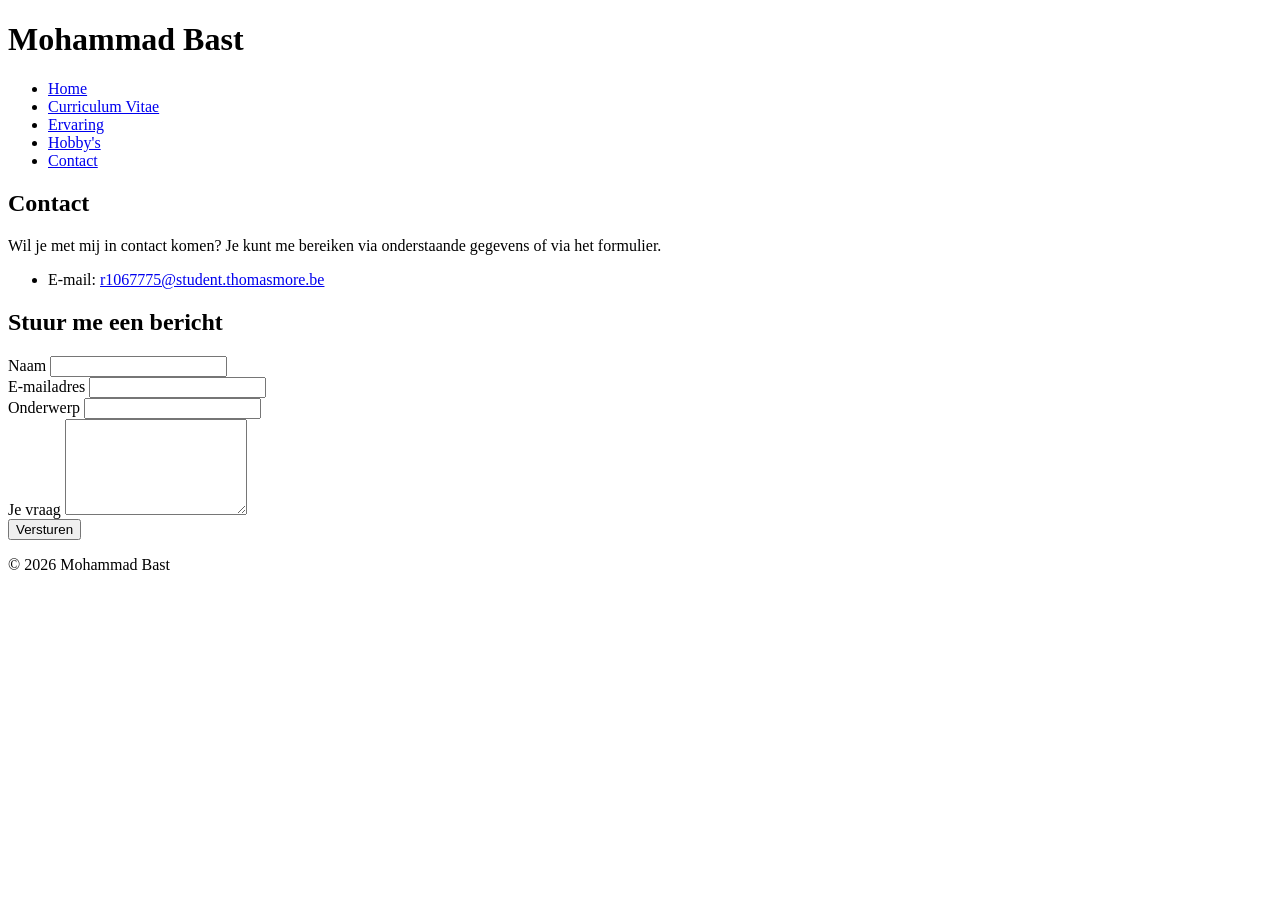
==== contact.html @ 42d0b021 "contactpagina met form toegevoegd" ====
<!DOCTYPE html>
<html lang='nl'>
<head>
    <meta charset='utf-8'>
    <meta name='viewport' content='width=device-width, initial-scale=1'>
    <meta name="description" content="Neem contact op met Mohammad Bast">
    <meta name="author" content="Mohammad Bast">
    <title>Contact | Mohammad Bast</title>
    <link rel='stylesheet' href='css/style.css'>
</head>
<body>

    <header>
        <h1>Mohammad Bast</h1>
        <nav>
            <ul>
                <li><a href="index.html">Home</a></li>
                <li><a href="cv.html">Curriculum Vitae</a></li>
                <li><a href="ervaring.html">Ervaring</a></li>
                <li><a href="hobbys.html">Hobby's</a></li>
                <li><a href="contact.html">Contact</a></li>
            </ul>
        </nav>
    </header>

    <main>
        <h2>Contact</h2>
        <p>Wil je met mij in contact komen? Je kunt me bereiken via onderstaande gegevens of via het formulier.</p>

        <ul>
            <li>E-mail: <a href="mailto:r1067775@student.thomasmore.be">r1067775@student.thomasmore.be</a></li>
        </ul>

        <h2>Stuur me een bericht</h2>

        <form action="#" method="post">
            <div>
                <label for="name">Naam</label>
                <input type="text" id="naam" name="naam" required>
            </div>

            <div>
                <label for="email">E-mailadres</label>
                <input type="email" id="email" name="email" required>
            </div>

            <div>
                <label for="onderwerp">Onderwerp</label>
                <input type="text" id="onderwerp" name="onderwerp" required>
            </div>

            <div>
                <label for="vraag">Je vraag</label>
                <textarea name="vraag" id="vraag" rows="6"required></textarea>
            </div>

            <button type="submit">Versturen</button>
        </form>
    </main>
     <footer><p>&copy; 2026 Mohammad Bast</p></footer>

</body>
</html>
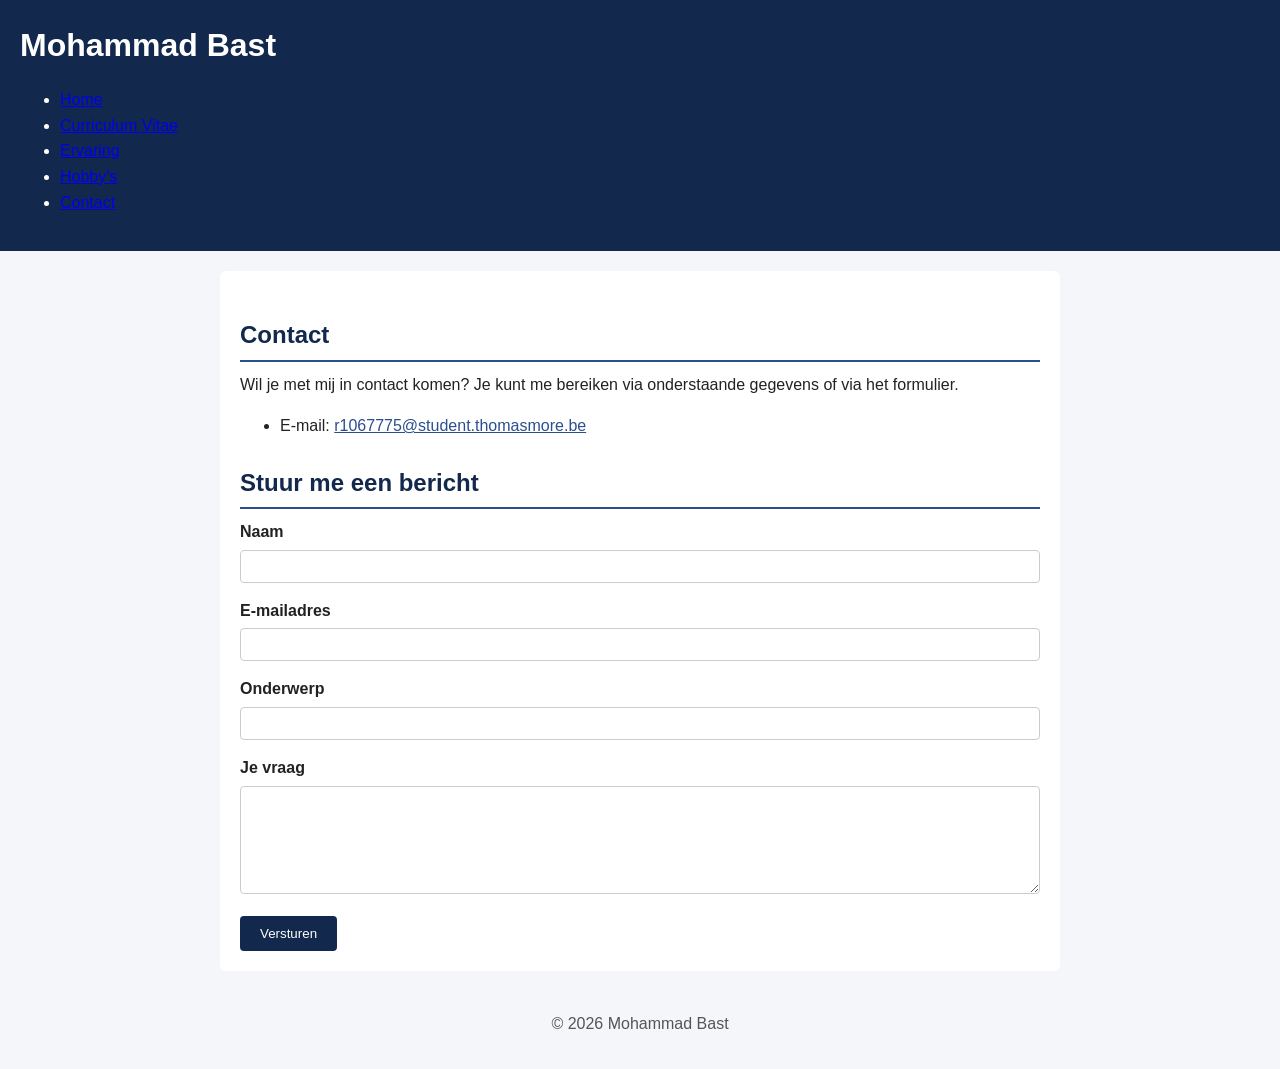
==== commit baa76701: "faveicon gemaakt en toegevoegd" ====
--- a/contact.html
+++ b/contact.html
@@ -6,6 +6,7 @@
     <meta name="description" content="Neem contact op met Mohammad Bast">
     <meta name="author" content="Mohammad Bast">
     <title>Contact | Mohammad Bast</title>
+    <link rel="icon"  href="images/favicon (2).ico">
     <link rel='stylesheet' href='css/style.css'>
 </head>
 <body>
--- a/css/style.css
+++ b/css/style.css
@@ -0,0 +1,140 @@
+body{
+    font-family: Arial, Helvetica, sans-serif;
+    margin: 0;
+    padding: 0;
+    background-color: #f4f6f9;
+    color: #222222;
+    line-height: 1.6;
+}
+
+header{
+    background-color: #12284c;
+    color: #ffffff;
+    padding: 20px;
+}
+
+#hoofdmenu ul{
+    list-style: none;
+
+    margin: 10px 0 0 0 ;
+    padding: 0;
+}
+
+#hoofdmenu li{
+    display: inline-block;
+    margin-left: 15px;
+}
+
+#hoofdmenu a{
+    color: #ffffff;
+    text-decoration: none;
+    padding: 6px 10px;
+    border-radius: 4px;
+}
+
+#hoofdmenu a:hover{
+    background-color: #2a4f8f;
+}
+
+main{
+    max-width: 800px;
+    margin: 20px auto;
+    padding: 20px;
+    background-color: #ffffff;
+    border-radius: 6px;
+}
+
+h1{
+    font-size: 2rem;
+    margin: 0;
+    padding: 0;
+}
+
+h2{
+    font-size: 1.5rem;
+    color: #12284c;
+    margin: 25px 0 10px 0;
+    padding-bottom: 5px;
+    border-bottom: 2px solid #2a4f8f;
+}
+
+h3{
+    font-size: 1.2rem;
+    color: #2a4f8f;
+    margin: 20px 0 8px 0;
+}
+
+p{
+    margin: 0 0 12px 0;
+}
+
+main a{
+    color: #2a4f8f;
+}
+
+.foto{
+    max-width: 100%;
+    height: auto;
+    border-radius: 6px;
+    margin: 10px 0;
+}
+
+table{
+    border-collapse: collapse;
+    width: 100%;
+    margin: 15px 0;
+}
+
+caption{
+    font-weight: bold;
+    margin-bottom: 8px;
+    text-align: left;
+}
+
+th,td{
+    border: 1px solid #cccccc;
+    padding: 8px;
+    text-align: left;
+}
+
+th{
+    background-color: #12284c;
+    color: #ffffff;
+}
+
+form div{
+    margin-bottom: 15px;
+}
+
+label{
+    display: block;
+    font-weight: bold;
+    margin-bottom: 5px;
+}
+
+input,textarea{
+    width: 100%;
+    padding: 8px;
+    border: 1px solid #cccccc;
+    border-radius: 4px;
+    box-sizing: border-box;
+    font-family: inherit;
+}
+
+button{
+    background-color: #12284c;
+    color: #ffffff;
+    border: none;
+    padding: 10px 20px;
+    border-radius: 4px;
+    cursor: pointer;
+}
+
+button:hover{
+    background-color: #2a4f8f;
+}
+footer{
+    text-align: center;
+    padding: 20px;
+    color: #555555;
+}
